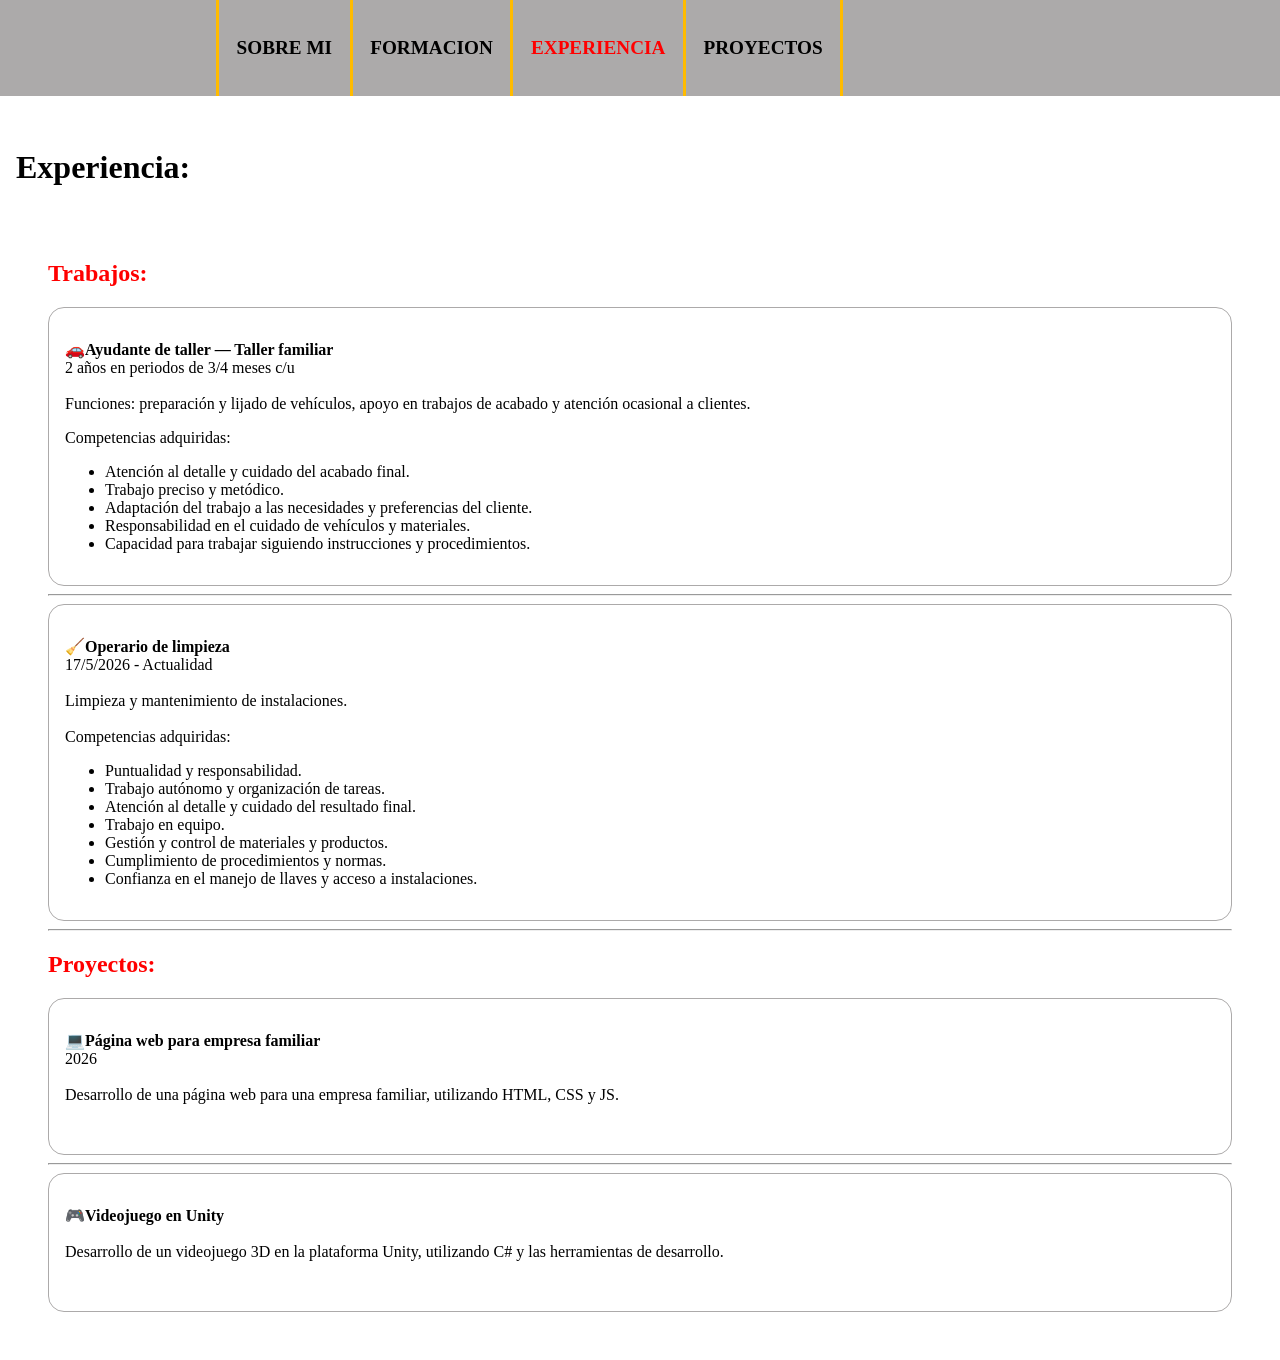
==== experiencia.html @ 5d6c5ed2 "Experiencia + Formacion + sobre mi Creacion de las paginas y relleno" ====
<!DOCTYPE html>
<html lang="en">

<head>
    <meta charset="UTF-8">
    <meta name="viewport" content="width=device-width, initial-scale=1.0">
    <link rel="stylesheet" href="css.css">
    <title>Curriculum de DAW</title>
</head>

<body>
    <nav>
        <a href="index.html">
            <div class="divLogo">
            </div>
        </a>

        <div class="vr"></div>
        <div class="divNav">
            <a href="sobreMi.html">SOBRE MI</a>
        </div>
        <div class="vr"></div>
        <div class="divNav">
            <a href="formacion.html">FORMACION</a>
        </div>
        <div class="vr"></div>
        <div class="divNav">
            <a href="experiencia.html" class="currentPage">EXPERIENCIA</a>
        </div>
        <div class="vr"></div>
        <div class="divNav">
            <a href="proyectos.html">PROYECTOS</a>
        </div>
        <div class="vr"></div>
    </nav>


    <main>
        <h1>Experiencia:</h1>
        <div class="cajaTexto">
            <h2>
                <red>Trabajos:</red>
            </h2>

            <div class="cajasExperiencia">
                <p>
                    <b>🚗Ayudante de taller — Taller familiar</b><br>2 años en periodos de 3/4 meses c/u<br><br>
                    Funciones: preparación y lijado de vehículos, apoyo en trabajos de acabado y atención ocasional a
                    clientes.
                </p>
                Competencias adquiridas:
                <ul>
                    <li>Atención al detalle y cuidado del acabado final.</li>
                    <li>Trabajo preciso y metódico.</li>
                    <li>Adaptación del trabajo a las necesidades y preferencias del cliente.</li>
                    <li>Responsabilidad en el cuidado de vehículos y materiales.</li>
                    <li>Capacidad para trabajar siguiendo instrucciones y procedimientos.</li>
                </ul>

            </div>




            <hr>

            <div class="cajasExperiencia">
                <p>
                    <b>🧹Operario de limpieza</b><br>17/5/2026 - Actualidad<br><br>
                    Limpieza y mantenimiento de instalaciones.<br><br>

                    Competencias adquiridas:
                <ul>
                    <li>Puntualidad y responsabilidad.</li>
                    <li>Trabajo autónomo y organización de tareas.</li>
                    <li>Atención al detalle y cuidado del resultado final.</li>
                    <li>Trabajo en equipo.</li>
                    <li>Gestión y control de materiales y productos.</li>
                    <li>Cumplimiento de procedimientos y normas.</li>
                    <li>Confianza en el manejo de llaves y acceso a instalaciones.</li>
                </ul>

            </div>


            <hr>

            <h2>
                <red>Proyectos:</red>
            </h2>

            <div class="cajasExperiencia">

                <p>
                    <b>💻Página web para empresa familiar</b><br>2026<br><br>
                    Desarrollo de una página web para una empresa familiar, utilizando HTML, CSS y JS.<br><br>
                </p>

            </div>

            <hr>

            <div class="cajasExperiencia">

                <p>
                    <b>🎮Videojuego en Unity</b><br><br>
                    Desarrollo de un videojuego 3D en la plataforma Unity, utilizando C# y las herramientas de desarrollo.<br><br>
                </p>

            </div>
    </main>


</body>

</html>
---- css.css ----
nav{
    --MinHeight: 6em;

    background-color: rgb(172, 170, 170);
    height: auto;
    min-height: var(--MinHeight);
    padding: var(--padding);

    display: flex;
    flex-direction: row;
    align-items: center;
    flex-wrap: wrap;
    
}
.divNav{
    font-weight: bold;
    margin-left: 0.5em;
    margin-right: 0.5em;
    font-size: 1.2em;
    height: 100%;
    align-items: center;
}
.divLogo{
    margin-left: 0.5em;
    margin-right: 0.5em;
    height: 100%;
    background-image: url(./Imagenes/logo.png);
    background-size: contain;
    background-repeat: no-repeat;
    width: 12em;
    height:6em;
    background-position: center;
    background-color: rgb(172, 170, 170);
}
.currentPage{
    color: red;
}
red{
    color: red;
}
.cajasExperiencia{
    border-style: solid;
    border-width: 1px;
    border-color: rgb(172, 170, 170);
    border-radius: 1em;
    padding: 1em;
}

a{
    text-decoration: none;
    color: black;
}
a:hover{
    color: orange;
}
.vr{
    margin-left: 0.5em;
    margin-right: 0.5em;
    background-color: rgb(255, 187, 0);
    width: 3px;
    height: calc(var(--MinHeight));
}

body{
    margin: 0px;
    background-color: rgb(255, 255, 255);
}

main{
    margin-top : 1em;
    padding: 1em;
}
.cajaTexto{
    padding: 2em;
    justify-content: left;
    text-align: left;
}
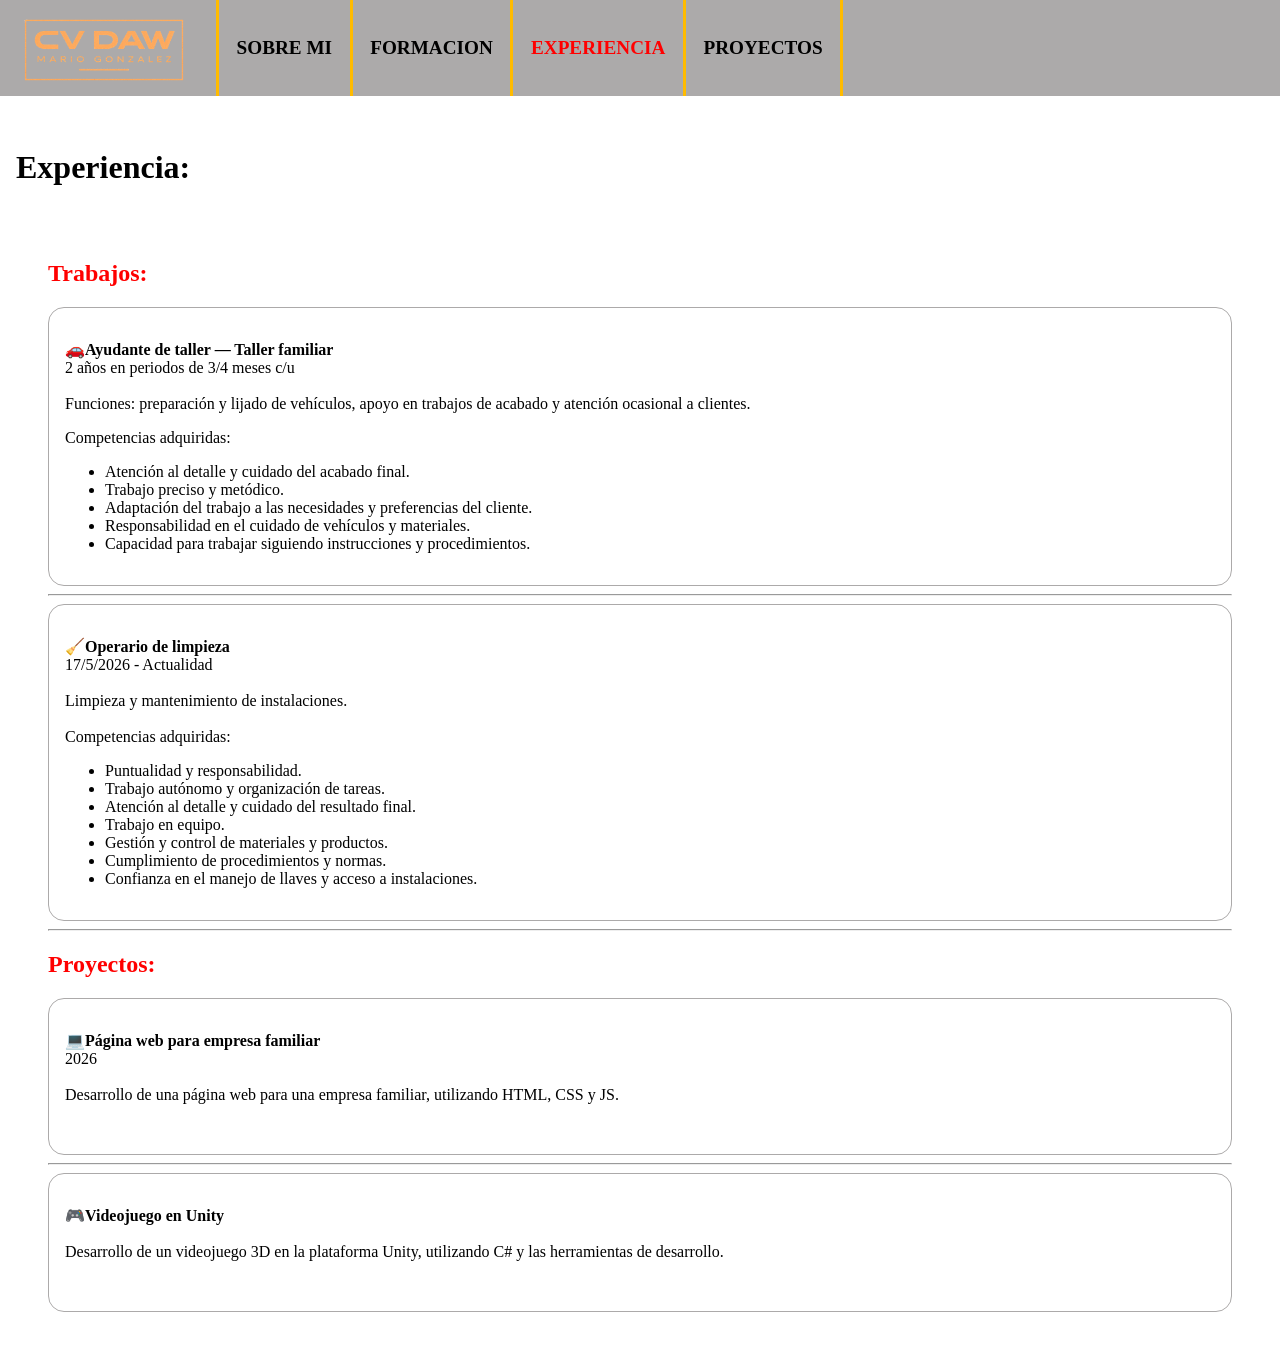
==== commit 65848e91: "Barra superior para movil 1.0" ====
--- a/experiencia.html
+++ b/experiencia.html
@@ -9,30 +9,61 @@
 </head>
 
 <body>
-    <nav>
-        <a href="index.html">
-            <div class="divLogo">
+
+    <div class="navPc">
+        <nav>
+            <a href="index.html">
+                <div class="divLogo navPc">
+                </div>
+            </a>
+
+            <div class="vr"></div>
+            <div class="divNav">
+                <a href="sobreMi.html">SOBRE MI</a>
             </div>
-        </a>
+            <div class="vr"></div>
+            <div class="divNav">
+                <a href="formacion.html">FORMACION</a>
+            </div>
+            <div class="vr"></div>
+            <div class="divNav">
+                <a href="experiencia.html" class="currentPage">EXPERIENCIA</a>
+            </div>
+            <div class="vr"></div>
+            <div class="divNav">
+                <a href="proyectos.html">PROYECTOS</a>
+            </div>
+            <div class="vr"></div>
+        </nav>
+    </div>
 
-        <div class="vr"></div>
-        <div class="divNav">
-            <a href="sobreMi.html">SOBRE MI</a>
-        </div>
-        <div class="vr"></div>
-        <div class="divNav">
-            <a href="formacion.html">FORMACION</a>
-        </div>
-        <div class="vr"></div>
-        <div class="divNav">
-            <a href="experiencia.html" class="currentPage">EXPERIENCIA</a>
-        </div>
-        <div class="vr"></div>
-        <div class="divNav">
-            <a href="proyectos.html">PROYECTOS</a>
-        </div>
-        <div class="vr"></div>
-    </nav>
+    <div class="navMovil">
+        <nav>
+            <a href="index.html">
+                <div class="divLogoMovil">
+                </div>
+            </a>
+
+            <div class="vr"></div>
+
+            <div class="selectDiv">
+                <div class="currentSelector">
+                    Selecciona una opción
+                </div>
+
+                <div class="options">
+                    <div class="option"><a href="sobreMi.html">SOBRE MÍ</a></div>
+                    <div class="option"><a href="formacion.html">FORMACIÓN</a></div>
+                    <div class="option"><a href="experiencia.html" class="currentPage">EXPERIENCIA</a></div>
+                    <div class="option"><a href="proyectos.html">PROYECTOS</a></div>
+                </div>
+            </div>
+
+
+        </nav>
+    </div>
+
+
 
 
     <main>
@@ -104,13 +135,18 @@
 
                 <p>
                     <b>🎮Videojuego en Unity</b><br><br>
-                    Desarrollo de un videojuego 3D en la plataforma Unity, utilizando C# y las herramientas de desarrollo.<br><br>
+                    Desarrollo de un videojuego 3D en la plataforma Unity, utilizando C# y las herramientas de
+                    desarrollo.<br><br>
                 </p>
 
             </div>
     </main>
 
 
+
+    
+    <script src="js.js"></script>
 </body>
 
+
 </html>
--- a/css.css
+++ b/css.css
@@ -10,9 +10,10 @@
     flex-direction: row;
     align-items: center;
     flex-wrap: wrap;
-    
+
 }
-.divNav{
+
+.divNav {
     font-weight: bold;
     margin-left: 0.5em;
     margin-right: 0.5em;
@@ -20,25 +21,127 @@
     height: 100%;
     align-items: center;
 }
+
 .divLogo{
     margin-left: 0.5em;
     margin-right: 0.5em;
     height: 100%;
-    background-image: url(./Imagenes/logo.png);
+    background-image: url(./Imagenes/Logo.png);
     background-size: contain;
     background-repeat: no-repeat;
     width: 12em;
-    height:6em;
+    height: 6em;
     background-position: center;
     background-color: rgb(172, 170, 170);
 }
-.currentPage{
+
+
+
+
+
+
+.divLogoMovil{
+    margin-left: 0.5em;
+    margin-right: 0.5em;
+    height: 100%;
+    background-image: url(./Imagenes/Logo.png);
+    background-size: contain;
+    background-repeat: no-repeat;
+    width: 12em;
+    height: 6em;
+    background-position: center;
+    background-color: rgb(172, 170, 170);
+}
+.divNavMovil{
+    font-weight: bold;
+    margin-left: 0.5em;
+    margin-right: 0.5em;
+    font-size: 1.2em;
+    height: 100%;
+    align-items: center;
+}
+
+.selectMovil{
+    background-color: rgb(187, 181, 181);
+    padding: 0.8em;
+    font-size: 1.3em;
+}
+.selectMovil:hover{
+    background-color: rgb(187, 181, 181);
+}
+select option:hover{
+    background-color: rgb(187, 181, 181);
+    color:red;
+}
+
+
+.selectDiv {
+    width: 200px;
+    position: relative;
+    background-color: rgb(207, 197, 197);
+    font-size: 1.2em;
+    font-weight: bold;
+    
+}
+
+.currentSelector {
+    padding: 10px;
+    border: 1px solid black;
+    cursor: pointer;
+    
+}
+
+.options {
+    display: none;
+    position: absolute;
+    width: 100%;
+    border: 1px solid black;
+    background-color: rgb(207, 197, 197);
+    font-size: 1.2em;
+    font-weight: bold;
+}
+
+.option {
+    padding: 10px;
+    cursor: pointer;
+}
+
+.option:hover {
+    transition: 0.2s;
+    color: orange;
+}
+
+
+
+
+.navMovil {
+    display: none;
+}
+
+.navPc {
+    display: block;
+}
+
+@media (max-width: 870px) {
+    .navMovil {
+        display: block;
+    }
+
+    .navPc {
+        display: none;
+    }
+
+}
+
+.currentPage {
     color: red;
 }
-red{
+
+red {
     color: red;
 }
-.cajasExperiencia{
+
+.cajasExperiencia {
     border-style: solid;
     border-width: 1px;
     border-color: rgb(172, 170, 170);
@@ -46,14 +149,17 @@
     padding: 1em;
 }
 
-a{
+a {
     text-decoration: none;
     color: black;
 }
-a:hover{
+
+a:hover {
+    transition: 0.2s;
     color: orange;
 }
-.vr{
+
+.vr {
     margin-left: 0.5em;
     margin-right: 0.5em;
     background-color: rgb(255, 187, 0);
@@ -61,17 +167,18 @@
     height: calc(var(--MinHeight));
 }
 
-body{
+body {
     margin: 0px;
     background-color: rgb(255, 255, 255);
 }
 
-main{
-    margin-top : 1em;
+main {
+    margin-top: 1em;
     padding: 1em;
 }
-.cajaTexto{
+
+.cajaTexto {
     padding: 2em;
     justify-content: left;
     text-align: left;
-}
+}
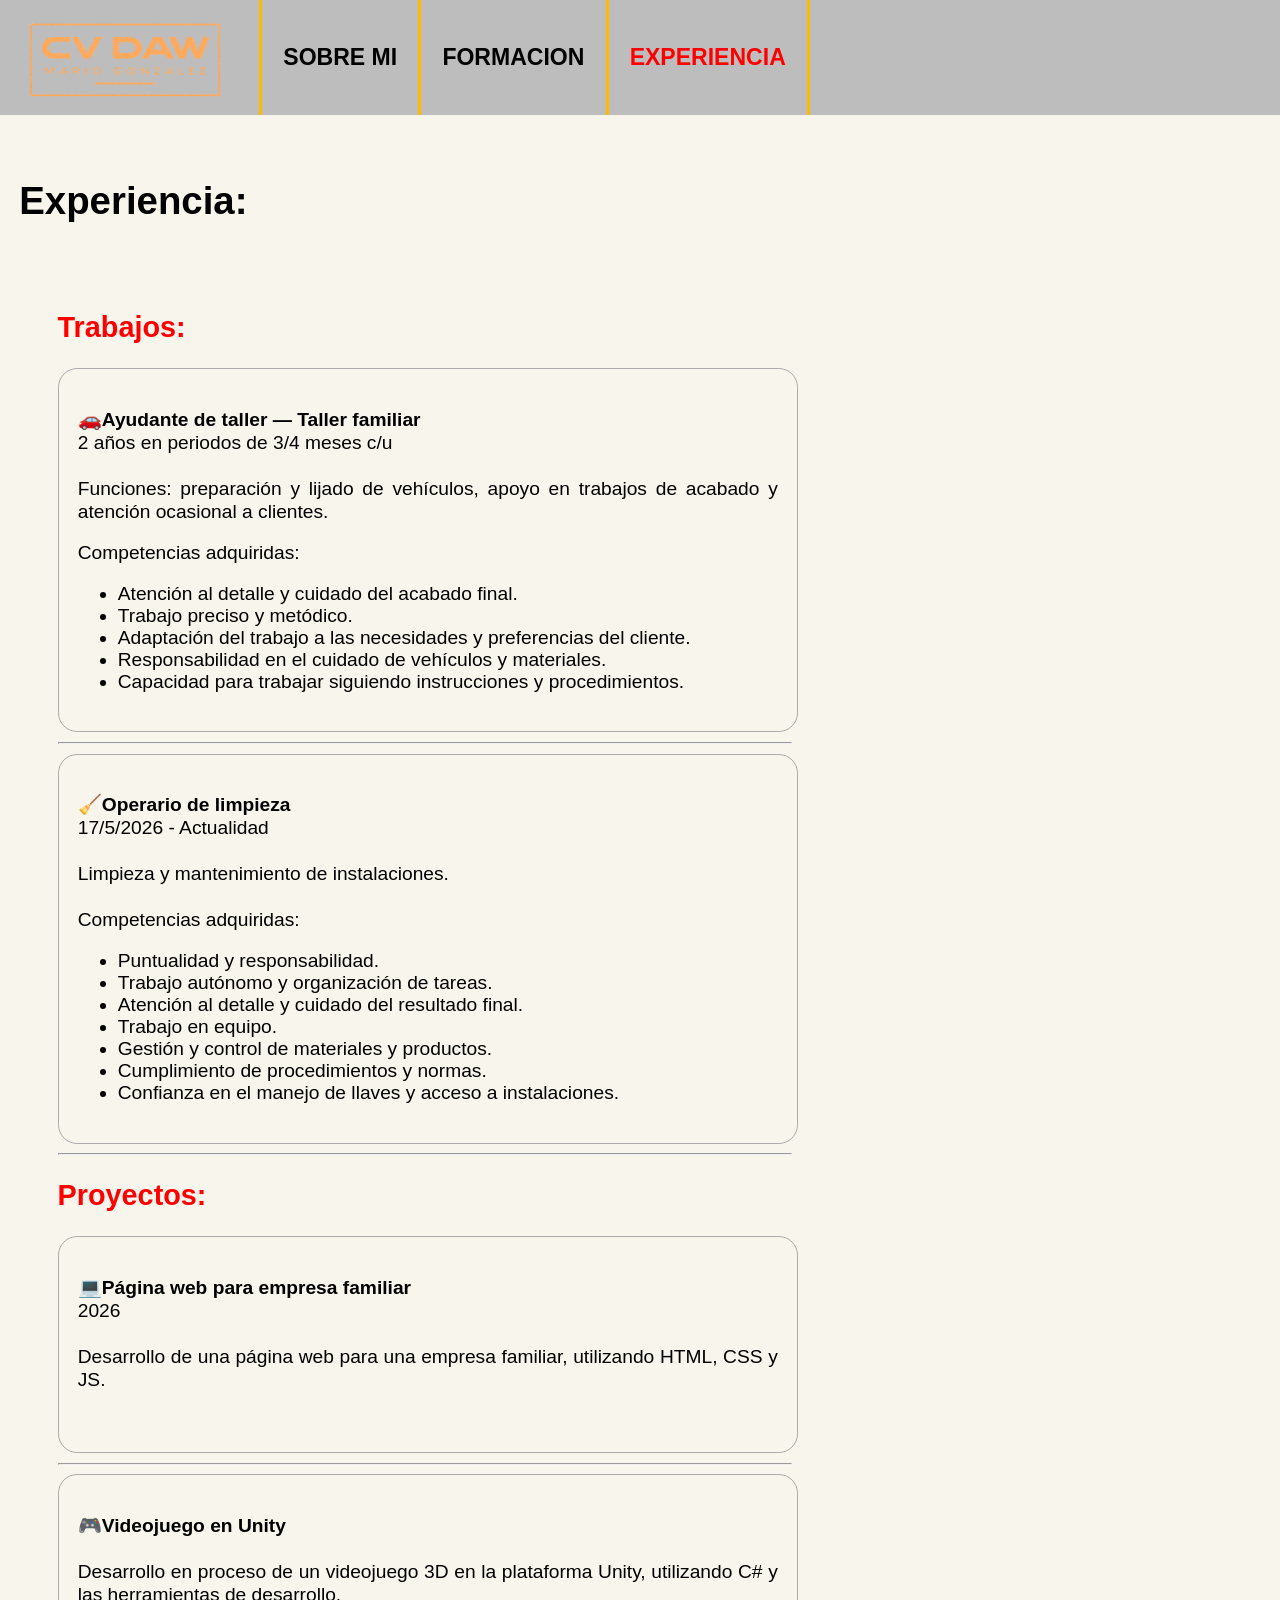
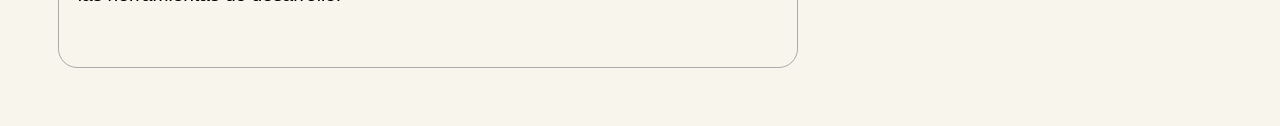
==== commit 0380cb9a: "page 1.0" ====
--- a/experiencia.html
+++ b/experiencia.html
@@ -12,14 +12,12 @@
 
     <div class="navPc">
         <nav>
-            <a href="index.html">
-                <div class="divLogo navPc">
+            <div class="divLogo navPc">
                 </div>
-            </a>
 
             <div class="vr"></div>
             <div class="divNav">
-                <a href="sobreMi.html">SOBRE MI</a>
+                <a href="index.html">SOBRE MI</a>
             </div>
             <div class="vr"></div>
             <div class="divNav">
@@ -30,32 +28,30 @@
                 <a href="experiencia.html" class="currentPage">EXPERIENCIA</a>
             </div>
             <div class="vr"></div>
-            <div class="divNav">
+            <!--<div class="divNav">
                 <a href="proyectos.html">PROYECTOS</a>
             </div>
-            <div class="vr"></div>
+            <div class="vr"></div>-->
         </nav>
     </div>
 
     <div class="navMovil">
         <nav>
-            <a href="index.html">
-                <div class="divLogoMovil">
+            <div class="divLogoMovil">
                 </div>
-            </a>
 
-            <div class="vr"></div>
+            <div class="vr_NavMovil"></div>
 
             <div class="selectDiv">
                 <div class="currentSelector">
-                    Selecciona una opción
+                    <red>EXPERIENCIA</red>
                 </div>
 
                 <div class="options">
-                    <div class="option"><a href="sobreMi.html">SOBRE MÍ</a></div>
-                    <div class="option"><a href="formacion.html">FORMACIÓN</a></div>
-                    <div class="option"><a href="experiencia.html" class="currentPage">EXPERIENCIA</a></div>
-                    <div class="option"><a href="proyectos.html">PROYECTOS</a></div>
+                    <a href="index.html"><div class="option">SOBRE MÍ</div></a>
+                    <a href="formacion.html"><div class="option">FORMACIÓN</div></a>
+                    <a href="experiencia.html" class="currentPage"><div class="option">EXPERIENCIA</div></a>
+                    <!--<a href="proyectos.html"><div class="option">PROYECTOS</div></a> -->
                 </div>
             </div>
 
@@ -93,7 +89,7 @@
 
 
 
-            <hr>
+            <hr class = "hrExperiencia">
 
             <div class="cajasExperiencia">
                 <p>
@@ -114,7 +110,7 @@
             </div>
 
 
-            <hr>
+            <hr class = "hrExperiencia">
 
             <h2>
                 <red>Proyectos:</red>
@@ -129,19 +125,23 @@
 
             </div>
 
-            <hr>
+            <hr class = "hrExperiencia">
 
             <div class="cajasExperiencia">
 
                 <p>
                     <b>🎮Videojuego en Unity</b><br><br>
-                    Desarrollo de un videojuego 3D en la plataforma Unity, utilizando C# y las herramientas de
+                    Desarrollo en proceso de un videojuego 3D en la plataforma Unity, utilizando C# y las herramientas de
                     desarrollo.<br><br>
                 </p>
 
             </div>
+        </div> 
+
+       
     </main>
 
+    
 
 
     
--- a/css.css
+++ b/css.css
@@ -1,7 +1,7 @@
 nav{
     --MinHeight: 6em;
 
-    background-color: rgb(172, 170, 170);
+    background-color: rgb(190, 189, 189);
     height: auto;
     min-height: var(--MinHeight);
     padding: var(--padding);
@@ -32,7 +32,7 @@
     width: 12em;
     height: 6em;
     background-position: center;
-    background-color: rgb(172, 170, 170);
+    background-color: rgb(190, 189, 189);
 }
 
 
@@ -41,8 +41,6 @@
 
 
 .divLogoMovil{
-    margin-left: 0.5em;
-    margin-right: 0.5em;
     height: 100%;
     background-image: url(./Imagenes/Logo.png);
     background-size: contain;
@@ -50,51 +48,39 @@
     width: 12em;
     height: 6em;
     background-position: center;
-    background-color: rgb(172, 170, 170);
+    background-color: rgb(190, 189, 189);
 }
 .divNavMovil{
     font-weight: bold;
-    margin-left: 0.5em;
-    margin-right: 0.5em;
+    margin-left: 0.15em;
+    margin-right: 0.15em;
     font-size: 1.2em;
     height: 100%;
     align-items: center;
 }
 
-.selectMovil{
-    background-color: rgb(187, 181, 181);
-    padding: 0.8em;
-    font-size: 1.3em;
-}
-.selectMovil:hover{
-    background-color: rgb(187, 181, 181);
-}
-select option:hover{
-    background-color: rgb(187, 181, 181);
-    color:red;
-}
 
 
 .selectDiv {
-    width: 200px;
-    position: relative;
+    width: 140px;
     background-color: rgb(207, 197, 197);
-    font-size: 1.2em;
-    font-weight: bold;
-    
+    font-size: 0.9em;
+    font-weight: bold;    
 }
 
 .currentSelector {
     padding: 10px;
     border: 1px solid black;
     cursor: pointer;
+
     
 }
 
 .options {
     display: none;
     position: absolute;
-    width: 100%;
+    width: 140px;
+
     border: 1px solid black;
     background-color: rgb(207, 197, 197);
     font-size: 1.2em;
@@ -104,6 +90,7 @@
 .option {
     padding: 10px;
     cursor: pointer;
+    border-bottom: 1px solid black;
 }
 
 .option:hover {
@@ -122,7 +109,7 @@
     display: block;
 }
 
-@media (max-width: 870px) {
+@media (max-width: 962px) {
     .navMovil {
         display: block;
     }
@@ -133,6 +120,23 @@
 
 }
 
+.vr {
+    margin-left: 0.5em;
+    margin-right: 0.5em;
+    background-color: rgb(255, 187, 0);
+    width: 3px;
+    height: calc(var(--MinHeight));
+}
+
+.vr_NavMovil {
+    margin-right: 0.5em;
+    background-color: rgb(255, 187, 0);
+    width: 3px;
+    height: calc(var(--MinHeight));
+}
+
+
+
 .currentPage {
     color: red;
 }
@@ -140,6 +144,14 @@
 red {
     color: red;
 }
+orange{
+    color: orange;
+}
+
+p {
+  text-align: justify;
+}
+
 
 .cajasExperiencia {
     border-style: solid;
@@ -147,8 +159,14 @@
     border-color: rgb(172, 170, 170);
     border-radius: 1em;
     padding: 1em;
-}
-
+    max-width: 700px;
+}
+
+.hrExperiencia{
+    margin-left: 0px;
+    margin-right: auto;
+    max-width: 732px;
+}
 a {
     text-decoration: none;
     color: black;
@@ -159,17 +177,13 @@
     color: orange;
 }
 
-.vr {
-    margin-left: 0.5em;
-    margin-right: 0.5em;
-    background-color: rgb(255, 187, 0);
-    width: 3px;
-    height: calc(var(--MinHeight));
-}
+
 
 body {
     margin: 0px;
-    background-color: rgb(255, 255, 255);
+    background-color: rgb(248, 245, 236);
+    font-size: 1.2em;
+    font-family:'Trebuchet MS', 'Lucida Sans Unicode', 'Lucida Grande', 'Lucida Sans', Arial, sans-serif;
 }
 
 main {
@@ -181,4 +195,9 @@
     padding: 2em;
     justify-content: left;
     text-align: left;
+    width: 70%;
+}
+
+p{
+    line-height: 1.2em;
 }
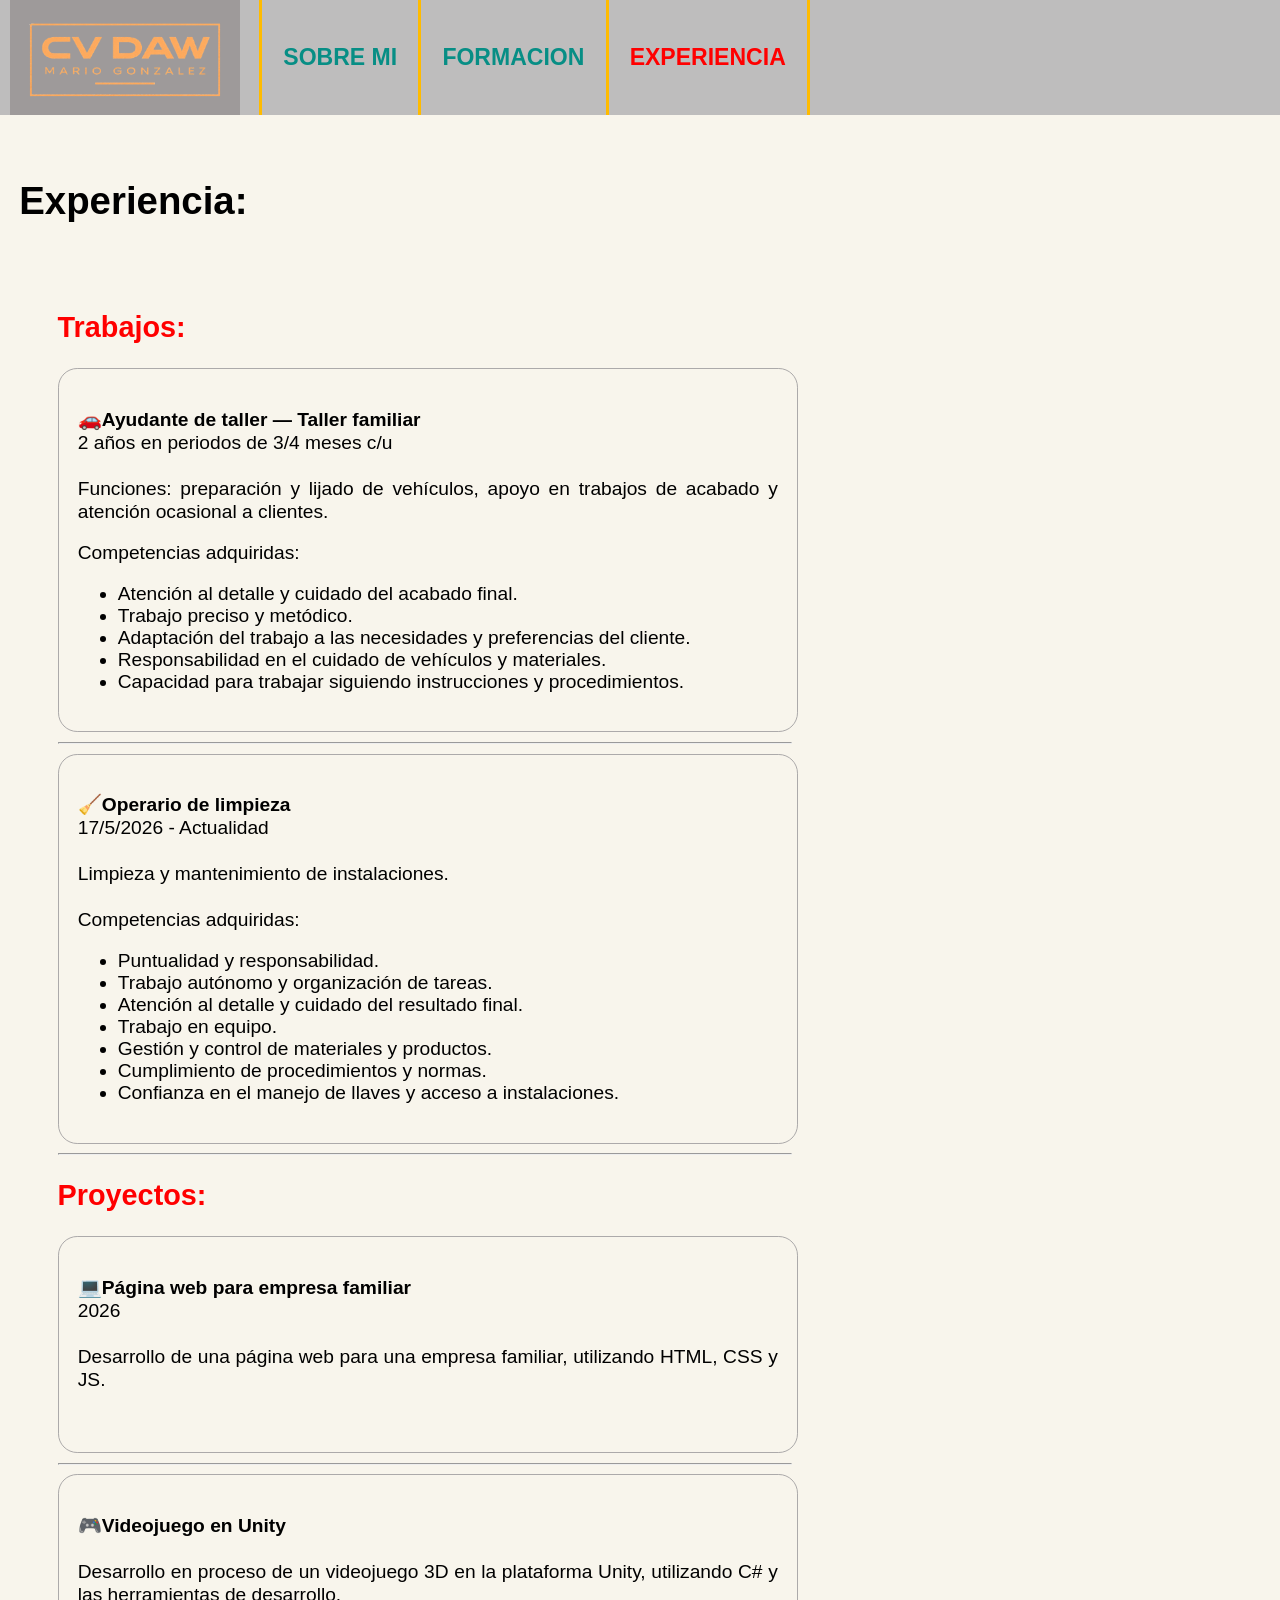
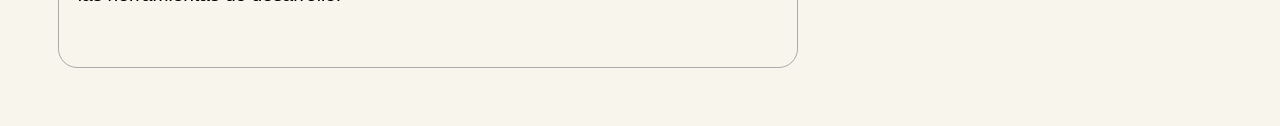
==== commit 5043719d: "Icono" ====
--- a/experiencia.html
+++ b/experiencia.html
@@ -5,6 +5,7 @@
     <meta charset="UTF-8">
     <meta name="viewport" content="width=device-width, initial-scale=1.0">
     <link rel="stylesheet" href="css.css">
+    <link rel="icon" href="Imagenes/Logo.png" type="image/x-icon">
     <title>Curriculum de DAW</title>
 </head>
 
--- a/css.css
+++ b/css.css
@@ -32,7 +32,7 @@
     width: 12em;
     height: 6em;
     background-position: center;
-    background-color: rgb(190, 189, 189);
+    background-color: rgb(158, 154, 154);
 }
 
 
@@ -48,7 +48,7 @@
     width: 12em;
     height: 6em;
     background-position: center;
-    background-color: rgb(190, 189, 189);
+    background-color: rgb(158, 154, 154);
 }
 .divNavMovil{
     font-weight: bold;
@@ -109,7 +109,7 @@
     display: block;
 }
 
-@media (max-width: 962px) {
+@media (max-width: 795px) {
     .navMovil {
         display: block;
     }
@@ -169,7 +169,7 @@
 }
 a {
     text-decoration: none;
-    color: black;
+    color: rgb(7, 142, 133);
 }
 
 a:hover {
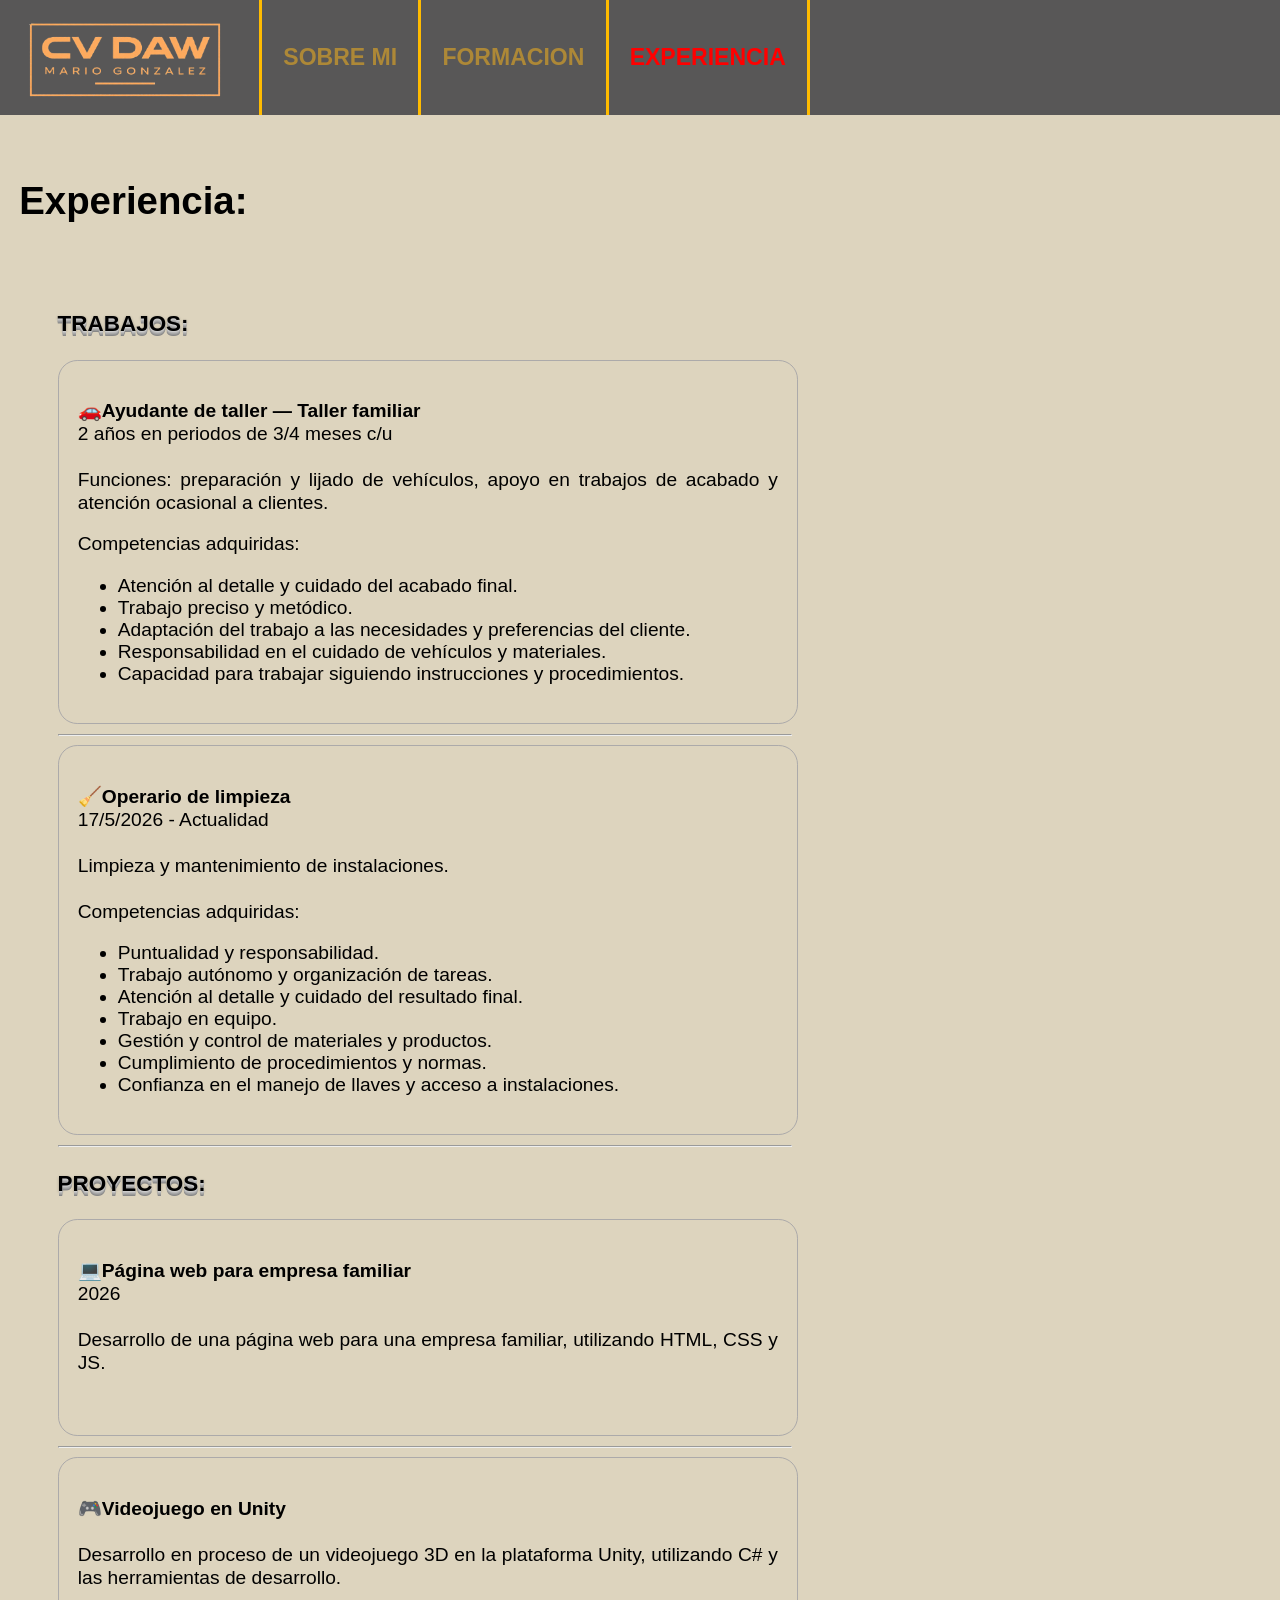
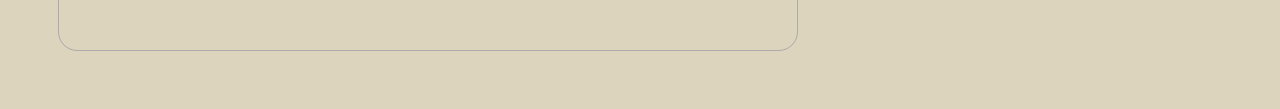
==== commit cd74d0e6: "Toques finales p2" ====
--- a/experiencia.html
+++ b/experiencia.html
@@ -67,7 +67,7 @@
         <h1>Experiencia:</h1>
         <div class="cajaTexto">
             <h2>
-                <red>Trabajos:</red>
+                <h3 class = "shadowedText">TRABAJOS:</h3>
             </h2>
 
             <div class="cajasExperiencia">
@@ -114,7 +114,7 @@
             <hr class = "hrExperiencia">
 
             <h2>
-                <red>Proyectos:</red>
+                <h3 class = "shadowedText">PROYECTOS:</h3>
             </h2>
 
             <div class="cajasExperiencia">
--- a/css.css
+++ b/css.css
@@ -1,7 +1,7 @@
-nav{
+nav {
     --MinHeight: 6em;
 
-    background-color: rgb(190, 189, 189);
+    background-color: rgb(88, 87, 87);
     height: auto;
     min-height: var(--MinHeight);
     padding: var(--padding);
@@ -22,7 +22,7 @@
     align-items: center;
 }
 
-.divLogo{
+.divLogo {
     margin-left: 0.5em;
     margin-right: 0.5em;
     height: 100%;
@@ -32,15 +32,15 @@
     width: 12em;
     height: 6em;
     background-position: center;
-    background-color: rgb(158, 154, 154);
-}
-
-
-
-
-
-
-.divLogoMovil{
+    background-color: rgb(88, 87, 87);
+}
+
+
+
+
+
+
+.divLogoMovil {
     height: 100%;
     background-image: url(./Imagenes/Logo.png);
     background-size: contain;
@@ -48,9 +48,10 @@
     width: 12em;
     height: 6em;
     background-position: center;
-    background-color: rgb(158, 154, 154);
-}
-.divNavMovil{
+    background-color: rgb(88, 87, 87);
+}
+
+.divNavMovil {
     font-weight: bold;
     margin-left: 0.15em;
     margin-right: 0.15em;
@@ -63,9 +64,9 @@
 
 .selectDiv {
     width: 140px;
-    background-color: rgb(207, 197, 197);
+    background-color: rgb(126, 121, 121);
     font-size: 0.9em;
-    font-weight: bold;    
+    font-weight: bold;
 }
 
 .currentSelector {
@@ -73,7 +74,7 @@
     border: 1px solid black;
     cursor: pointer;
 
-    
+
 }
 
 .options {
@@ -82,7 +83,7 @@
     width: 140px;
 
     border: 1px solid black;
-    background-color: rgb(207, 197, 197);
+    background-color: rgb(126, 121, 121);
     font-size: 1.2em;
     font-weight: bold;
 }
@@ -144,12 +145,23 @@
 red {
     color: red;
 }
-orange{
+
+orange {
     color: orange;
 }
 
+.shadowedText {
+    text-shadow:
+        0 1px 0 #cccccc,
+        0 2px 0 #bbbbbb,
+        0 3px 0 #aaaaaa,
+        0 4px 0 #999999,
+        0 5px 0 #888888,
+        0 1px 3px rgba(0, 0, 0, 0.3);
+}
+
 p {
-  text-align: justify;
+    text-align: justify;
 }
 
 
@@ -162,14 +174,15 @@
     max-width: 700px;
 }
 
-.hrExperiencia{
+.hrExperiencia {
     margin-left: 0px;
     margin-right: auto;
     max-width: 732px;
 }
+
 a {
     text-decoration: none;
-    color: rgb(7, 142, 133);
+    color: rgb(173, 136, 55);
 }
 
 a:hover {
@@ -181,9 +194,9 @@
 
 body {
     margin: 0px;
-    background-color: rgb(248, 245, 236);
-    font-size: 1.2em;
-    font-family:'Trebuchet MS', 'Lucida Sans Unicode', 'Lucida Grande', 'Lucida Sans', Arial, sans-serif;
+    background-color: rgb(221, 212, 190);
+    font-size: 1.2em;
+    font-family: 'Trebuchet MS', 'Lucida Sans Unicode', 'Lucida Grande', 'Lucida Sans', Arial, sans-serif;
 }
 
 main {
@@ -198,6 +211,6 @@
     width: 70%;
 }
 
-p{
+p {
     line-height: 1.2em;
 }
